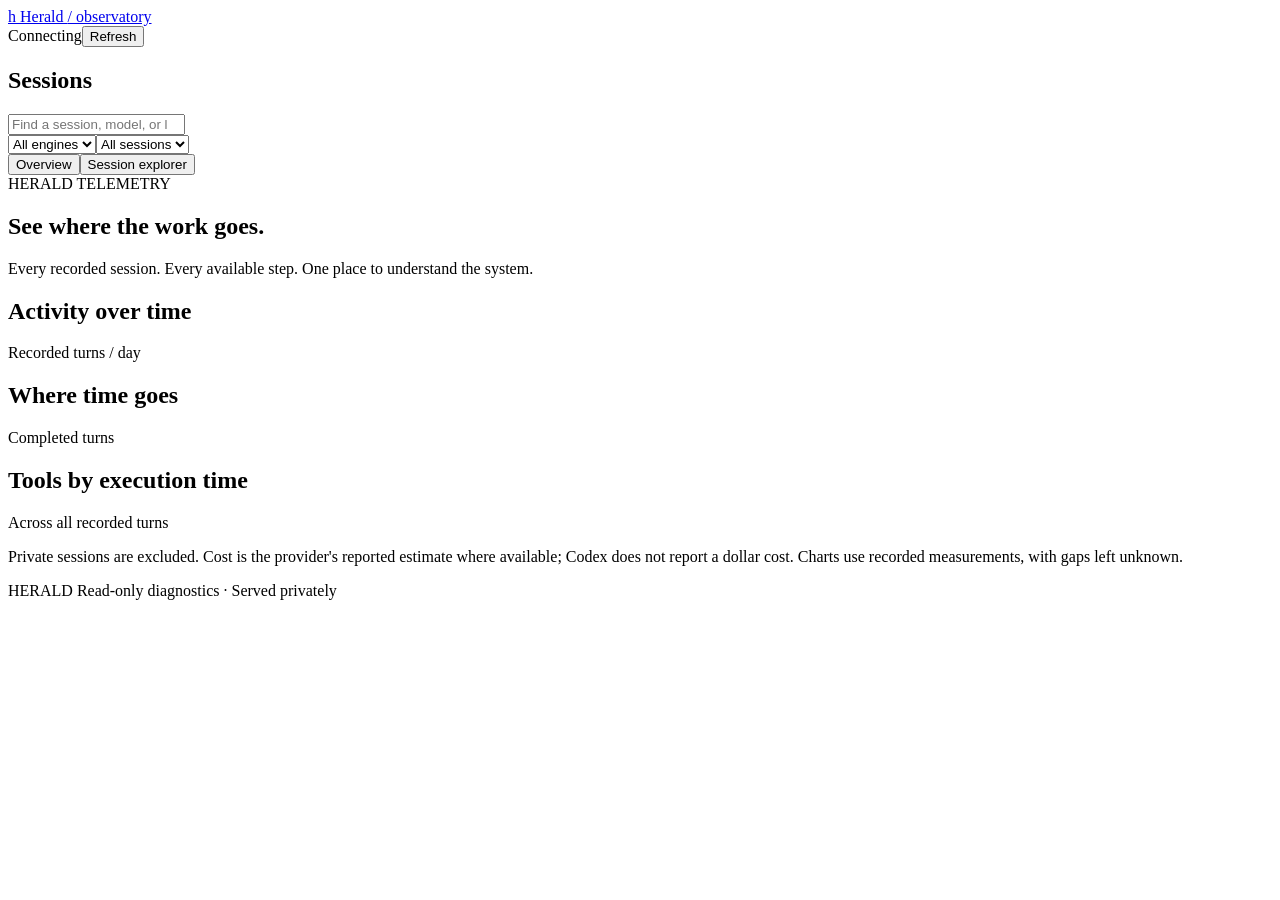
==== web/debug/index.html @ e0905ad5 "Make session behavior inspectable without stripping tool evidence The conversation index deliberatel" ====
<!doctype html>
<html lang="en"><head><meta charset="utf-8"><meta name="viewport" content="width=device-width, initial-scale=1"><title>Herald · Observatory</title><link rel="stylesheet" href="/style.css"><script defer src="/app.js"></script></head>
<body><header><a href="#" class="brand"><span class="mark">h</span> Herald <span class="muted">/ observatory</span></a><div class="top-right"><span class="dot"></span><span id="status">Connecting</span><button id="refresh">Refresh</button></div></header>
<div class="shell"><aside><div class="aside-heading"><h2>Sessions</h2><span id="session-count" class="pill"></span></div><input id="session-search" type="search" placeholder="Find a session, model, or label…" aria-label="Search sessions"><div class="filters"><select id="engine" aria-label="Filter engine"><option value="">All engines</option><option>claude</option><option>codex</option></select><select id="session-state" aria-label="Filter errors"><option value="">All sessions</option><option value="errors">With errors</option></select></div><div id="sessions"></div></aside>
<main><nav><button id="overview-tab" class="active">Overview</button><button id="session-tab">Session explorer</button></nav><div id="error" role="alert" hidden></div>
<section id="overview"><div class="eyebrow">HERALD TELEMETRY</div><h1>See where the work goes.</h1><p class="muted">Every recorded session. Every available step. One place to understand the system.</p><div id="metrics" class="metrics"></div><div class="chart-grid"><article class="panel"><div class="panel-title"><h2>Activity over time</h2><span>Recorded turns / day</span></div><div id="activity-chart" class="chart"></div></article><article class="panel"><div class="panel-title"><h2>Where time goes</h2><span>Completed turns</span></div><div id="time-chart"></div></article></div><article class="panel"><div class="panel-title"><h2>Tools by execution time</h2><span>Across all recorded turns</span></div><div id="tools"></div></article><p class="footnote">Private sessions are excluded. Cost is the provider's reported estimate where available; Codex does not report a dollar cost. Charts use recorded measurements, with gaps left unknown.</p></section>
<section id="explorer" hidden><div id="empty" class="empty"><span class="eyebrow">SESSION EXPLORER</span><h1>Follow a session from the start.</h1><p>Choose a session to inspect its context, commands, results, and timing.</p></div><div id="detail" hidden><div class="detail-heading"><div><div id="session-engine" class="eyebrow"></div><h1 id="session-title"></h1><div id="session-meta" class="muted"></div><code id="session-id"></code></div><a id="download" class="button">Export JSONL</a></div><div id="session-metrics" class="metrics"></div><article class="panel"><div class="panel-title"><h2>Context over time</h2><span id="context-label"></span></div><div id="context-chart" class="chart"></div><p class="footnote">Provider-reported prompt tokens per model step; cached input is included. A drop may indicate compaction. This is context size, not cumulative token consumption.</p></article><details class="panel"><summary>Turn timing and usage</summary><div id="turns"></div></details><article class="panel timeline-panel"><div class="panel-title"><h2>Event timeline</h2><span id="event-count"></span></div><p class="footnote">Transcripts show the provider's stored records. Captures add launch inputs and timestamps measured when Herald receives each event. Credentials are redacted. Upstream truncation, missing timestamps, hidden reasoning and compacted history cannot be reconstructed.</p><div class="timeline-controls"><select id="source" aria-label="Event source"></select><select id="kind" aria-label="Event kind"><option value="">All events</option><option value="user">User</option><option value="assistant">Assistant</option><option value="tool">Tools</option><option value="context">Context</option><option value="event">System / other</option></select><input id="event-search" type="search" placeholder="Search full commands and results…" aria-label="Search events"></div><div class="pagination"><button id="previous">Previous</button><span id="page-label"></span><button id="next">Next</button></div><div id="events"></div><div class="pagination"><button id="top">Back to timeline</button></div></article></div></section>
</main></div><footer>HERALD <span>Read-only diagnostics · Served privately</span></footer></body></html>
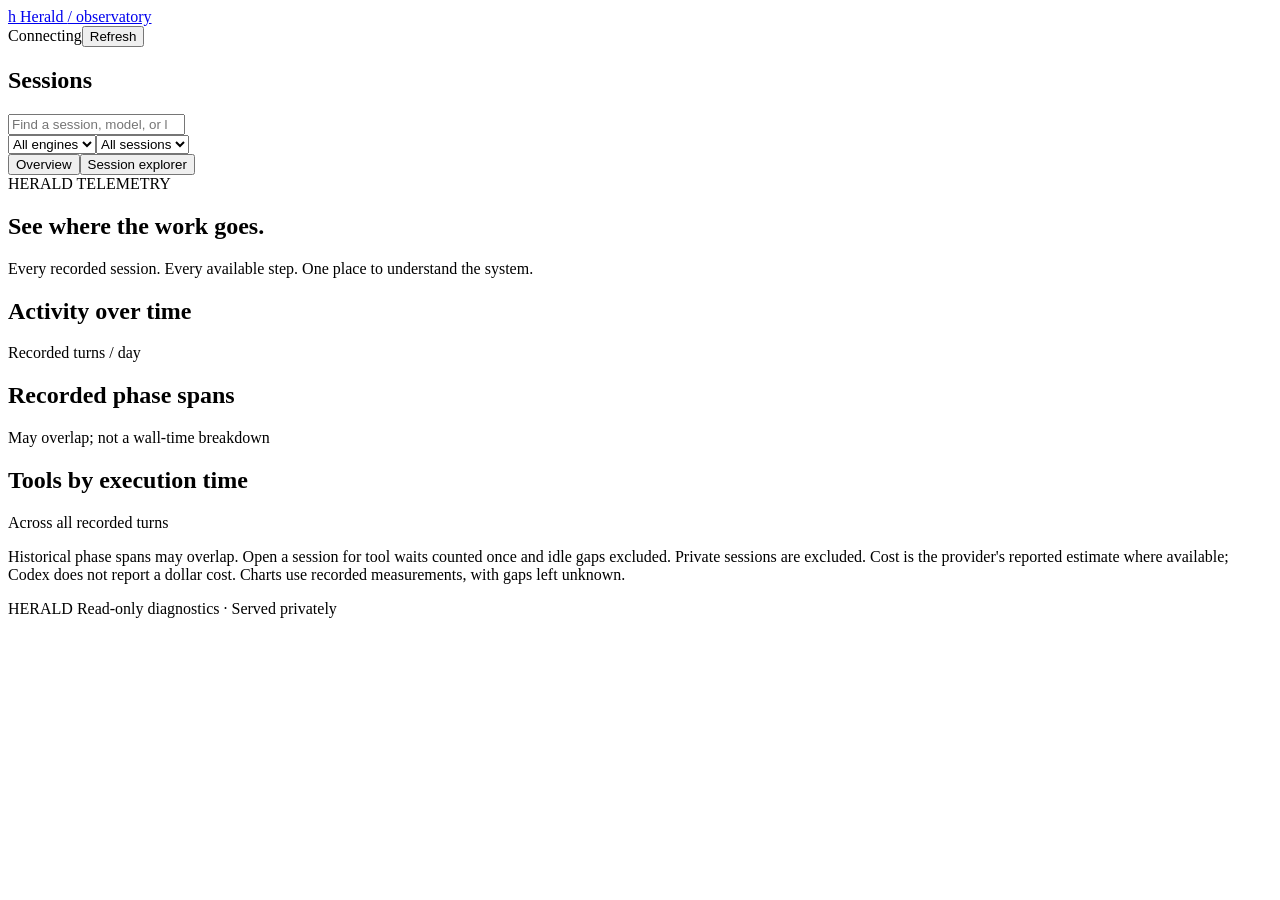
==== commit 1c14edec: "Explain session activity without treating bookkeeping as work The raw event list repeated instructio" ====
--- a/web/debug/index.html
+++ b/web/debug/index.html
@@ -3,6 +3,6 @@
 <body><header><a href="#" class="brand"><span class="mark">h</span> Herald <span class="muted">/ observatory</span></a><div class="top-right"><span class="dot"></span><span id="status">Connecting</span><button id="refresh">Refresh</button></div></header>
 <div class="shell"><aside><div class="aside-heading"><h2>Sessions</h2><span id="session-count" class="pill"></span></div><input id="session-search" type="search" placeholder="Find a session, model, or label…" aria-label="Search sessions"><div class="filters"><select id="engine" aria-label="Filter engine"><option value="">All engines</option><option>claude</option><option>codex</option></select><select id="session-state" aria-label="Filter errors"><option value="">All sessions</option><option value="errors">With errors</option></select></div><div id="sessions"></div></aside>
 <main><nav><button id="overview-tab" class="active">Overview</button><button id="session-tab">Session explorer</button></nav><div id="error" role="alert" hidden></div>
-<section id="overview"><div class="eyebrow">HERALD TELEMETRY</div><h1>See where the work goes.</h1><p class="muted">Every recorded session. Every available step. One place to understand the system.</p><div id="metrics" class="metrics"></div><div class="chart-grid"><article class="panel"><div class="panel-title"><h2>Activity over time</h2><span>Recorded turns / day</span></div><div id="activity-chart" class="chart"></div></article><article class="panel"><div class="panel-title"><h2>Where time goes</h2><span>Completed turns</span></div><div id="time-chart"></div></article></div><article class="panel"><div class="panel-title"><h2>Tools by execution time</h2><span>Across all recorded turns</span></div><div id="tools"></div></article><p class="footnote">Private sessions are excluded. Cost is the provider's reported estimate where available; Codex does not report a dollar cost. Charts use recorded measurements, with gaps left unknown.</p></section>
-<section id="explorer" hidden><div id="empty" class="empty"><span class="eyebrow">SESSION EXPLORER</span><h1>Follow a session from the start.</h1><p>Choose a session to inspect its context, commands, results, and timing.</p></div><div id="detail" hidden><div class="detail-heading"><div><div id="session-engine" class="eyebrow"></div><h1 id="session-title"></h1><div id="session-meta" class="muted"></div><code id="session-id"></code></div><a id="download" class="button">Export JSONL</a></div><div id="session-metrics" class="metrics"></div><article class="panel"><div class="panel-title"><h2>Context over time</h2><span id="context-label"></span></div><div id="context-chart" class="chart"></div><p class="footnote">Provider-reported prompt tokens per model step; cached input is included. A drop may indicate compaction. This is context size, not cumulative token consumption.</p></article><details class="panel"><summary>Turn timing and usage</summary><div id="turns"></div></details><article class="panel timeline-panel"><div class="panel-title"><h2>Event timeline</h2><span id="event-count"></span></div><p class="footnote">Transcripts show the provider's stored records. Captures add launch inputs and timestamps measured when Herald receives each event. Credentials are redacted. Upstream truncation, missing timestamps, hidden reasoning and compacted history cannot be reconstructed.</p><div class="timeline-controls"><select id="source" aria-label="Event source"></select><select id="kind" aria-label="Event kind"><option value="">All events</option><option value="user">User</option><option value="assistant">Assistant</option><option value="tool">Tools</option><option value="context">Context</option><option value="event">System / other</option></select><input id="event-search" type="search" placeholder="Search full commands and results…" aria-label="Search events"></div><div class="pagination"><button id="previous">Previous</button><span id="page-label"></span><button id="next">Next</button></div><div id="events"></div><div class="pagination"><button id="top">Back to timeline</button></div></article></div></section>
-</main></div><footer>HERALD <span>Read-only diagnostics · Served privately</span></footer></body></html>
+<section id="overview"><div class="eyebrow">HERALD TELEMETRY</div><h1>See where the work goes.</h1><p class="muted">Every recorded session. Every available step. One place to understand the system.</p><div id="metrics" class="metrics"></div><div class="chart-grid"><article class="panel"><div class="panel-title"><h2>Activity over time</h2><span>Recorded turns / day</span></div><div id="activity-chart" class="chart"></div></article><article class="panel"><div class="panel-title"><h2>Recorded phase spans</h2><span>May overlap; not a wall-time breakdown</span></div><div id="time-chart"></div></article></div><article class="panel"><div class="panel-title"><h2>Tools by execution time</h2><span>Across all recorded turns</span></div><div id="tools"></div></article><p class="footnote">Historical phase spans may overlap. Open a session for tool waits counted once and idle gaps excluded. Private sessions are excluded. Cost is the provider's reported estimate where available; Codex does not report a dollar cost. Charts use recorded measurements, with gaps left unknown.</p></section>
+<section id="explorer" hidden><div id="empty" class="empty"><span class="eyebrow">SESSION EXPLORER</span><h1>Follow a session from the start.</h1><p>Choose a session to inspect its context, commands, results, and timing.</p></div><div id="detail" hidden><div class="detail-heading"><div><div id="session-engine" class="eyebrow"></div><h1 id="session-title"></h1><div id="session-meta" class="muted"></div><code id="session-id"></code></div><a id="download" class="button">Export JSONL</a></div><div id="session-metrics" class="session-facts"></div><article class="panel" id="timing-panel"><div class="panel-title"><h2>Where the time went</h2><select id="turn-filter" aria-label="Choose a turn"><option value="">All turns</option></select></div><div id="timing-metrics" class="metrics"></div><div class="time-legend"><span class="between-key">Between tool responses</span><span class="tool-key">Waiting for tools</span><span class="unknown-key">Unconfirmed wait</span></div><div id="time-lanes"></div><p class="footnote">Tool waits are measured from request to result. Parallel waits count once. Time between them includes model reasoning and writing, transport, background work and other overhead; it is not a pure model-compute measurement. Gaps between turns are excluded.</p></article><article class="panel"><div class="panel-title"><h2>Context over time</h2><span id="context-label"></span></div><div id="context-chart" class="chart"></div><p class="footnote">Dots are prompt-size measurements, including cached input, rather than individual commands. Hover or focus a dot for its time, token change and nearby activity; click it to inspect that activity. Click a turn heading to focus it. Dashed separators compress time between turns. The line joins measurements, not continuous monitoring.</p></article><details class="panel"><summary>Turn timing and usage</summary><div id="turns"></div></details><article class="panel timeline-panel"><div class="panel-title"><h2>Activity timeline</h2><span id="event-count"></span></div><p class="footnote">Calls and results are grouped together. Instruction blocks are collapsed and provider bookkeeping is hidden in Activity view. Every original record remains available in Raw records and the export. Credentials are redacted.</p><div class="timeline-controls"><select id="log-view" aria-label="Timeline view"><option value="activity">Activity</option><option value="raw">Raw records</option></select><select id="source" aria-label="Event source"></select><select id="kind" aria-label="Event kind"><option value="">All events</option><option value="user">User</option><option value="assistant">Assistant</option><option value="tool">Tools</option><option value="context">Context</option><option value="boundary">Turn boundaries</option><option value="reasoning">Reasoning summaries</option><option value="event">System / other</option></select><input id="event-search" type="search" placeholder="Search full commands and results…" aria-label="Search events"></div><details class="data-guide"><summary>What these records mean</summary><p><code>session_meta</code> saves session setup and base instructions. <code>task_started</code> marks a turn answering a message, not a shell command. <code>turn_context</code> saves model and permission settings for that turn.</p><p>The provider may log the same message as both a conversation record and an item-completed notification. Captures also save launch inputs separately. Those are overlapping records of the work, not proof of repeated model calls or extra copies in the prompt. Herald can supply instructions on later turns too; this view groups identical instruction blocks when it can verify an exact match.</p><p>Context is the size of a model input at a measured step, including cached input. It is not elapsed time or total tokens processed. Full payloads can therefore look repetitive even while context stays roughly flat. Missing history, upstream truncation and hidden reasoning cannot be recovered.</p></details><div class="pagination"><button id="previous">Previous</button><span id="page-label"></span><button id="next">Next</button></div><div id="events"></div><div class="pagination"><button id="top">Back to timeline</button></div></article></div></section>
+</main></div><footer>HERALD <span>Read-only diagnostics · Served privately</span></footer><div id="chart-tooltip" class="chart-tooltip" role="status" hidden></div></body></html>
